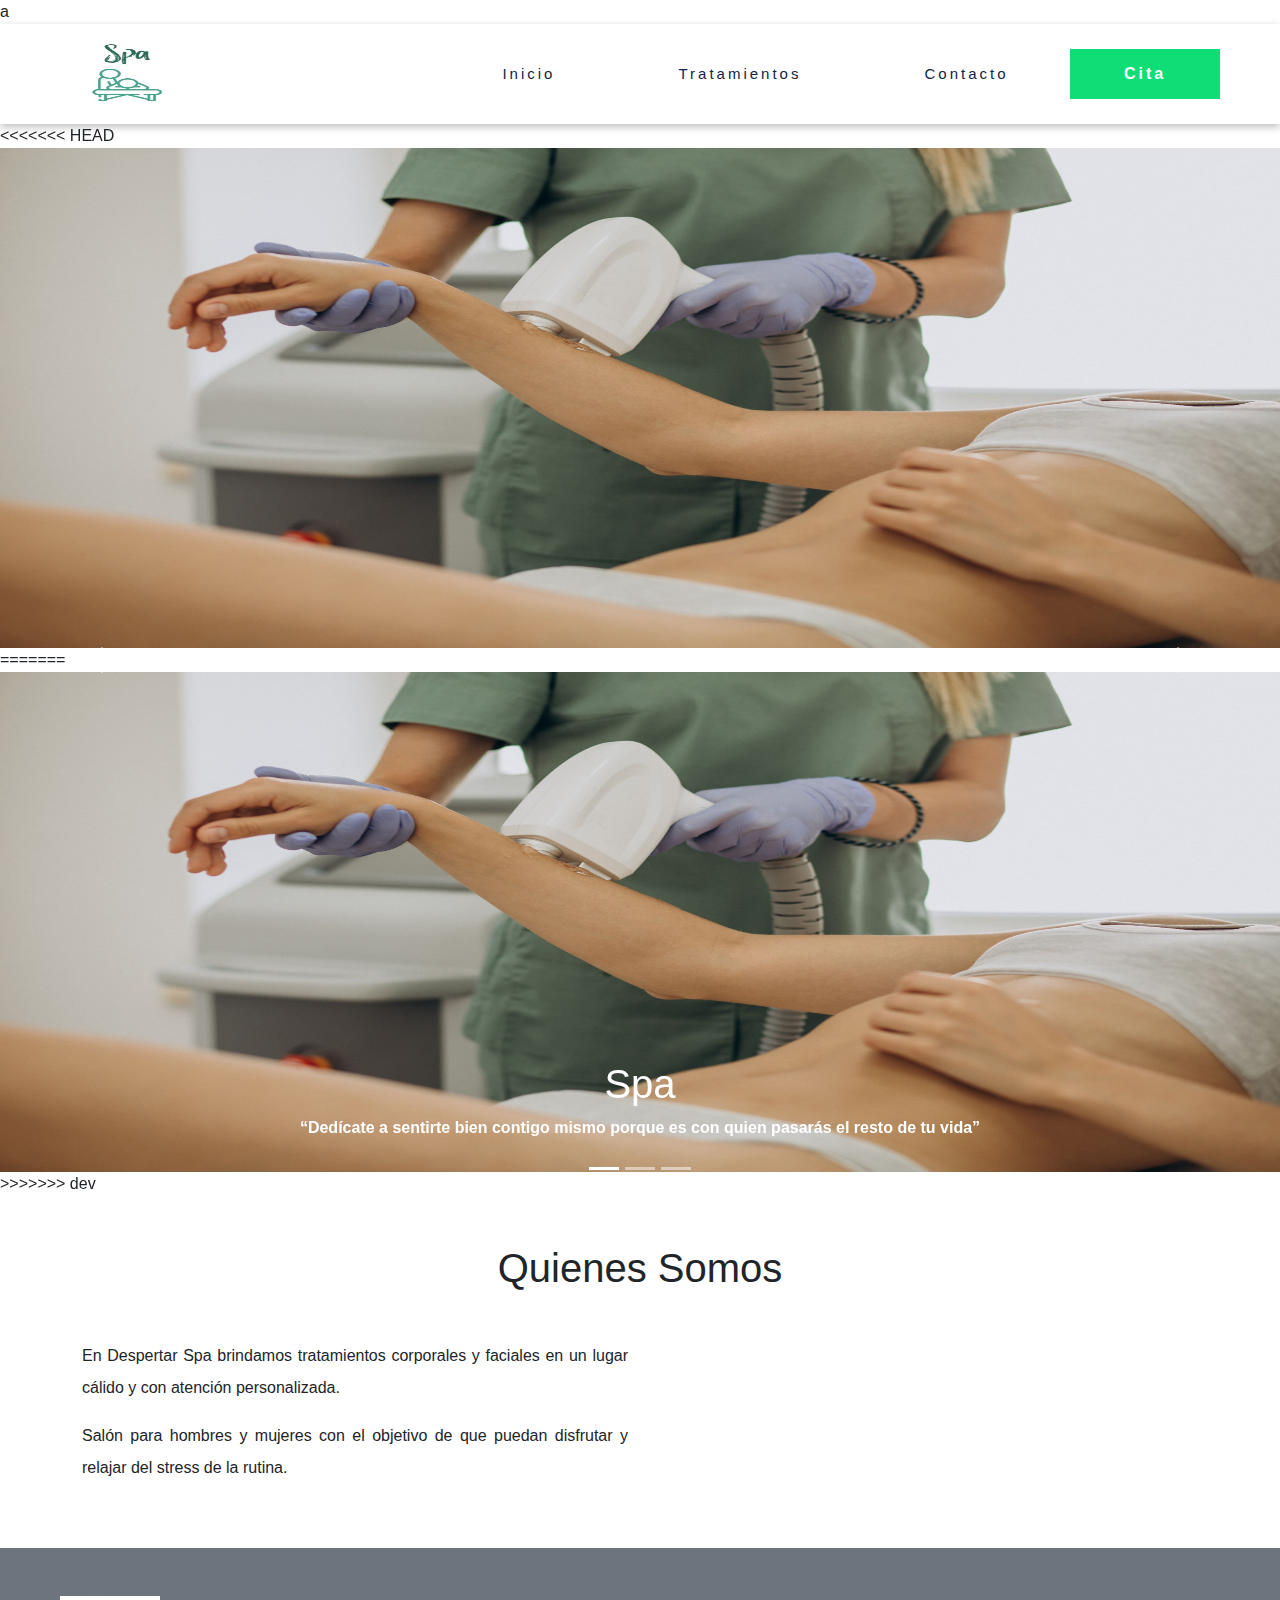
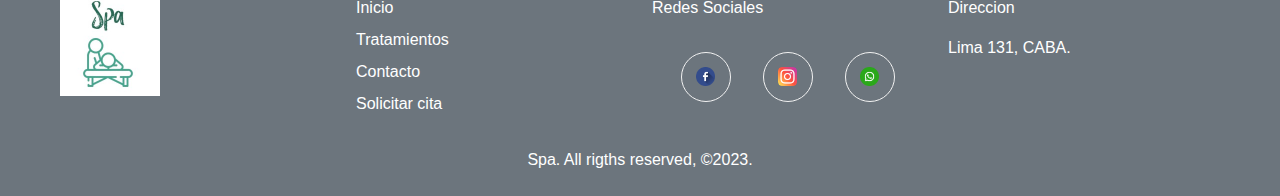
==== index.html @ 2da98159 "merge" ====
<!DOCTYPE html>
<html lang="en">
<head>
    <meta charset="UTF-8">
    <meta http-equiv="X-UA-Compatible" content="IE=edge">
    <meta name="viewport" content="width=device-width, initial-scale=1.0">
    <meta name="description" content="Spa. tratamientos corporales y faciales en un lugar cálido y con atención personalizada. Salón para hombres y mujeres">
    <meta name="keywords" content="spa, tratamientos, corporales, faciales, relajacion">a
    <title>Nuestro Spa | SPA</title>
    <link rel="stylesheet" href="https://cdn.jsdelivr.net/npm/bootstrap@5.3.0-alpha1/dist/css/bootstrap.min.css">
    <link rel="stylesheet" href="css/style.css">
    <link rel="stylesheet" href="fontawesome/css/all.css">
    <script src="https://cdn.jsdelivr.net/npm/bootstrap@5.3.0-alpha1/dist/js/bootstrap.bundle.min.js"></script>
</head>
<body>
    
    

    <header>

        <div class="container-fluid">

            <div class="navb-logo">
                <img src="./assets/logo.jpeg" alt="Logo">
            </div>

            <div class="navb-items d-none d-xl-flex">

                <div class="item">
                    <a href="index.html">Inicio</a>
                </div>

                <div class="item">
                    <a href="./pages/tratamientos.html">Tratamientos</a>
                </div>

                <div class="item">
                    <a href="./pages/contacto.html">Contacto</a>
                </div>

               

                <div class="item-button">
                    <a href="./pages/turno.html" type="button">Cita</a>
                </div>

                
            </div>

            <!-- Button trigger modal -->
            <div class="mobile-toggler d-lg-none">
                <a href="#" data-bs-toggle="modal" data-bs-target="#navbModal">
                    <i class="fa-solid fa-bars"></i>
                </a>
            </div>

            <!-- Modal -->
            <div class="modal fade" id="navbModal" tabindex="-1" aria-labelledby="exampleModalLabel"
                aria-hidden="true">
                <div class="modal-dialog">
                    <div class="modal-content">

                        <div class="modal-header">
                            <img src="./assets/logo.jpeg" alt="Logo">
                            <button type="button" class="btn-close" data-bs-dismiss="modal" aria-label="Close"><i class="fa-solid fa-xmark"></i></button>
                        </div>

                        <div class="modal-body">
                            
                            <div class="modal-line">
                                <i class="fa-solid fa-house"></i><a href="index.html">Inicio</a>
                            </div>

                            <div class="modal-line">
                                <i class="fa-solid fa-list"></i><a href="./pages/tratamientos.html">Tratamientos</a>
                            </div>

                            <div class="modal-line">
                                <i class="fa-regular fa-id-badge"></i><a href="./pages/contacto.html">Contacto</a>
                            </div>

                            <a href="./pages/turno.html" class="navb-button" type="button">Cita</a>
                        </div>
                    </div>
                </div>
            </div>

        </div>
    </header>

    <!-- slider -->
    <section class="carrusel">
        <div id="carouselExampleCaptions" class="carousel slide">
            <div class="carousel-indicators">
              <button type="button" data-bs-target="#carouselExampleCaptions" data-bs-slide-to="0" class="active" aria-current="true" aria-label="Slide 1"></button>
              <button type="button" data-bs-target="#carouselExampleCaptions" data-bs-slide-to="1" aria-label="Slide 2"></button>
              <button type="button" data-bs-target="#carouselExampleCaptions" data-bs-slide-to="2" aria-label="Slide 3"></button>
            </div>
            <div class="carousel-inner">
              <div class="carousel-item active">
<<<<<<< HEAD
                <img src="./assets/estetica.jpg" class="d-block w-100" alt="...">
=======
                <img src="/assets/estetica.jpg" class="d-block w-100" alt="Tramiento Corporal">
>>>>>>> dev
                <div class="carousel-caption d-none d-md-block">
                  <h1>Spa</h1>
                 <p><strong>“Dedícate a sentirte bien contigo mismo porque es con quien pasarás el resto de tu vida”</strong></p>
                </div>
              </div>
              <div class="carousel-item">
<<<<<<< HEAD
                <img src="./assets/facial.jpg" class="d-block w-100" alt="...">
=======
                <img src="/assets/facial.jpg" class="d-block w-100" alt="Tratamientos Faciales">
>>>>>>> dev
                <div class="carousel-caption d-none d-md-block">
                    <h1>Más que un centro de SPA</h1>
                  <p><strong>Es más que un centro de SPA, es una familia de profesionales dispuestas a generar un buen cambio en nuestros clientes. Realizamos:</strong></p>
                </div>
              </div>
              <div class="carousel-item">
<<<<<<< HEAD
                <img src="./assets/masaje.jpg" class="d-block w-100" alt="...">
=======
                <img src="/assets/masaje.jpg" class="d-block w-100" alt="Masajes">
>>>>>>> dev
                <div class="carousel-caption d-none d-md-block">
                    <h1>Encontrarse es descubrir</h1>
                  <p><strong>En Despertar Spa brindamos tratamientos corporales y faciales en un lugar cálido y con atención personalizada.

Salón para hombres y mujeres con el objetivo de que puedan disfrutar y relajar del stress de la rutina.</strong></p>
                </div>
              </div>
            </div>
            <button class="carousel-control-prev" type="button" data-bs-target="#carouselExampleCaptions" data-bs-slide="prev">
              <span class="carousel-control-prev-icon" aria-hidden="true"></span>
              <span class="visually-hidden">Previous</span>
            </button>
            <button class="carousel-control-next" type="button" data-bs-target="#carouselExampleCaptions" data-bs-slide="next">
              <span class="carousel-control-next-icon" aria-hidden="true"></span>
              <span class="visually-hidden">Next</span>
            </button>
          </div>
    </section>
    
    <section class="nosotros my-5">
            <h1 class="text-center my-5 ">Quienes Somos</h1>
            <div class="container">
                <div class="row">
                    <div class="col-6">
                        <p>
                            En Despertar Spa brindamos tratamientos corporales y faciales en un lugar cálido y con atención personalizada.
                        </p>
                        <p>
                            Salón para hombres y mujeres con el objetivo de que puedan disfrutar y relajar del stress de la rutina.                      
                        </p>
                        <p class="text-primary">
                        </p>
                    </div>
                    <div class="col-6">
                        <img src="./assets/spa.jpg" class="img-fluid" alt="">
                    </div>
                </div>
            </div>
    </section>

   <!--Footer-->
   <footer class="container-fluid">
        <div class="row p-5 pb-2 bg-secondary text-white ">
            <div class="col-xs-12 col-md-6 col-lg-3">
                <img src="./assets/logo.jpeg" alt="" class="logo">
            </div>

            <div class="col-xs-12 col-md-6 col-lg-3">
                
                <div class="mb-2">
                    <a href="index.html" class="link text-white text-decoration-none">Inicio</a>
                </div>
                <div class="mb-2">
                    <a href="./pages/tratamientos.html" class="link text-white text-decoration-none">Tratamientos</a>
                </div>
                <div class="mb-2">
                    <a href="./pages/contacto.html" class="link text-white text-decoration-none">Contacto</a>
                </div>
                <div class="mb-2">
                    <a href="./pages/turno.html" class="link text-white text-decoration-none">Solicitar cita</a>
                </div>
            </div>

            <div class="col-xs-12 col-md-6 col-lg-3">
                <p>Redes Sociales</p>
                <div class="redes-container">
                    <a href="" class="redes-icon"></a>
                    <a href="" class="redes-icon"></a>
                    <a href="" class="redes-icon"></a>
                </div>
            </div>

            <div class="col-xs-12 col-md-6 col-lg-3">
                <p>Direccion</p>
                <div class="mb-2">
                    <p>Lima 131, CABA.</p>
                </div>
            </div>

            <div class="col-xs-12 pt-4">
                <p class="text-white text-center">Spa. All rigths reserved, &copy;2023.</p>
            </div>
        </div>

       

    </footer>

<!--
   <footer class="footer">
        <div class="wrap-footer">
            <div class="text-element-footer element-footer">
                <h2>Spa</h2>
                <p>"Dedícate a sentirte bien contigo mismo porque es con quien pasarás el resto de tu vida”</p>
            </div>

            <div class="text-element-footer element-footer">
                <h2>Nuestros Tratamientos</h2>
                <ul>
                    <li>Tratamientos Corporales</li>
                    <li>Tratamientos Faciales</li>
                    <li>Masajes</li>
                </ul>
            </div>

            <div class="text-element-footer element-footer">
                <h2>Datos de Contacto</h2>
                <ul>
                    <li>Teléfono: 11 2552-9729</li>
                    <li>Dirección: Lima 131. 1° “A” Montserrat. C.A.B.A</li>
                    <li>Horarios de atención: Lunes a Viernes de 9 a 19hs Sabados de 10 a 15hs</li>
                </ul>
            </div>

            <div class="text-element-footer link-elements-footer element-footer">
                <h2>Mas informacion</h2>
                <ul>
                    <li><a href="index.html">Inicio</a></li>
                <li><a href="../pages/tratamientos.html">Nuestros Tratamientos</a></li>
                <li><a href="../pages/contacto.html">Contacto</a></li>
                <li><a href="../pages/turno.html">SOLICITAR TURNO</a></li>
    
                </ul>
            </div>
        </div>

        <div class="footer-creditos">
            <div class="copy-right">
                <p>Copyright © 2023 SPA.</p>
            </div>
        </div>
   </footer>
-->
</body>
</html>
---- css/style.css ----
/*Importar las fuentes de google fonts*/
@import url("https://fonts.googleapis.com/css2?family=IBM+Plex+Sans:wght@500&family=Open+Sans:wght@500&family=Roboto+Slab:wght@500&display=swap");
body {
  font-family: "Urbanist", sans-serif;
  overflow-x: hidden;
  /*Carrusel*/
  /*section nosotros*/
}
body a {
  text-decoration: none;
  color: currentColor;
}
body a:hover {
  color: currentColor;
}
body section img {
  height: 500px;
}
body .nosotros {
  text-align: justify;
  line-height: 2em;
}
body .nosotros img {
  height: 300px;
}

header {
  width: 100vw;
  height: 100px;
  background-color: #fff;
  box-shadow: 0px 3px 8px rgba(0, 0, 0, 0.25);
  display: flex;
  align-items: center;
  
}
/* modal */
header .container-fluid {
  width: 100%;
  padding: 0 60px;
  display: flex;
  align-items: center;
  justify-content: space-between;
}
header .navb-logo img {
  width: 140px;
  height: 66px;
}
header .navb-items {
  display: flex;
  align-items: center;
  justify-content: flex-end;
  letter-spacing: 3px;
}
header .navb-items .item {
  text-align: center;
  margin-inline: 15%;
  font-size: 15px;
  letter-spacing: 3px;
  color: #102447;
  padding: 5px 0;
  transition: all 0.1s ease;
  border-bottom: 0px solid #64d6f4;
  border-top: 0px solid #64d6f4;
  cursor: pointer;
}
header .navb-items .item:hover {
  border-bottom: 3px solid #0fdd76;
  border-top: 3px solid #0fdd76;
}
header .navb-items .item-button a {
  background-color: #0fdd76;
  width: 150px;
  height: 50px;
  display: flex;
  justify-content: center;
  align-items: center;
  font-size: 16px;
  font-weight: 600;
  color: #fff;
  transition: all 0.5s ease;
}
header .navb-items .item-button a:hover {
  background-color: #0fdd76;
}
header .mobile-toggler {
  font-size: 30px;
}
header .modal-dialog {
  margin: 0;
  width: 430px;
}
header .modal-dialog .modal-content {
  border-radius: 0;
  height: 100vh;
  overflow-y: scroll;
  background-color: #0fdd76;
}
header .modal-dialog .modal-content img {
  width: 140px;
  height: 66px;
  margin-top: 17.5px;
}
header .modal-dialog .modal-content .btn-close {
  background: transparent;
  opacity: 1;
}
header .modal-dialog .modal-content i {
  color: #fefefe;
  font-size: 30px;
}
header .modal-dialog .modal-content .modal-header {
  display: flex;
  justify-content: space-between;
  align-items: center;
  width: 88%;
  margin: 0 auto;
  padding-bottom: 16px;
  border-bottom: 2px solid #0fdd76;
}
header .modal-dialog .modal-content .modal-header img {
  width: 140px;
  height: 66px;
  margin-top: 17.5px;
}
header .modal-dialog .modal-content .modal-header .btn-close {
  background: transparent;
  opacity: 1;
}
header .modal-dialog .modal-content .modal-header i {
  color: #fefefe;
  font-size: 30px;
}
header .modal-dialog .modal-content .modal-body {
  width: 88%;
  margin: 0 auto;
  padding: 75px 0 0 0;
  flex: unset;
}
header .modal-dialog .modal-content .modal-body .modal-line {
  width: 100%;
  display: flex;
  align-items: center;
  justify-content: flex-start;
  padding: 7px 0;
  margin-bottom: 50px;
  cursor: pointer;
  transition: all 0.5s ease;
  color: #0fdd76;
  border-bottom: 1px solid #0fdd76;
}
header .modal-dialog .modal-content .modal-body .modal-line:hover {
  color: #fefefe;
  border-bottom: 1px solid #d81d1d;
}
header .modal-dialog .modal-content .modal-body .modal-line a {
  font-size: 17px;
  font-weight: 500;
  letter-spacing: 2.5px;
  color: #000;
}
header .modal-dialog .modal-content .modal-body .modal-line i {
  color: currentColor;
  font-size: 30px;
  width: 35px;
  margin-right: 15px;
  padding: 0 0 3px 3px;
}
header .modal-dialog .modal-content .modal-body .navb-button {
  width: 100%;
  height: 47px;
  background-color: #274d8a;
  display: flex;
  justify-content: center;
  align-items: center;
  font-size: 20px;
  font-weight: 700;
  color: #5edf13;
  letter-spacing: 2px;
  transition: all 0.5s ease;
}
header .modal-dialog .modal-content .modal-body .navb-button:hover {
  background-color: #274d8a;
  color: #fefefe;
}

/*Tratamientos*/
.galeria .container .card .img-Container {
  position: relative;
}
.galeria .container .card .image {
  transition: 0.5s ease;
  backface-visibility: hidden;
}
.galeria .container .card .overlay {
  transition: 0.5s ease;
  opacity: 0;
  position: absolute;
  top: 50%;
  left: 50%;
  transform: translate(-50%, -50%);
}
.galeria .container .card .img-container:hover .image {
  opacity: 0.2;
}
.galeria .container .card .img-container:hover .overlay {
  opacity: 1;
}

/*Contacto*/
main .section {
  max-width: 1200px;
  margin: 3rem auto;
  padding: 1rem;
}
main .section .hero-page {
  background: linear-gradient(to bottom, rgba(0, 0, 0, 0.5), rgba(0, 0, 0, 0.5)), url(/assets/belleza-spa.jpg) center;
  background-size: cover;
  height: 200px;
  margin-top: 50px;
  display: flex;
  justify-content: center;
  align-items: center;
}
main .section .hero-page .wrap-hero-page {
  color: #fff;
  padding: 1rem;
}
main .section .wrap-two-columna {
  display: grid;
  grid-template-columns: 1fr 1fr;
  column-gap: 4rem;
}
main .section .wrap-two-columna .formulario {
  display: flex;
  flex-flow: column;
}
main .section .wrap-two-columna .formulario input {
  margin: 0.5rem 0;
  padding: 0.5rem 0.2rem;
}
main .section .wrap-two-columna .formulario textarea {
  margin: 0.5rem 0;
  padding: 0.5rem 0.2rem;
}
main .section .wrap-two-columna .formulario button {
  width: fit-content;
  border: none;
  padding: 0.5rem 6rem;
  background-color: #4ad295;
  color: #fff;
  font-size: 1.1rem;
}
main .section .wrap-two-columna .columna-half ul {
  padding: 0;
}
main .section .wrap-two-columna .columna-half li {
  list-style: none;
}

/*pagina solicitar turno*/
.body {
  display: flex;
  justify-content: center;
  align-items: center;
  background: url(img/spa.jpg);
  background-size: cover;
}
.body .container-turno {
  width: 100%;
  max-width: 650px;
  background: rgba(0, 0, 0, 0.5);
  padding: 28px;
  margin: 0 28px;
  border-radius: 10px;
  box-shadow: inset -2px 2px 2px #fff;
}
.body .container-turno form .main-informacion {
  display: flex;
  flex-wrap: wrap;
  justify-content: space-between;
  padding: 20px 0;
}
.body .container-turno form .main-informacion .input {
  display: flex;
  flex-wrap: wrap;
  width: 50%;
  padding-bottom: 15px;
}
.body .container-turno form .main-informacion .input:nth-child(2n) {
  justify-content: end;
}
.body .container-turno form .main-informacion .input label {
  width: 95%;
  color: #fff;
  font-size: 20px;
  font-weight: 400;
  margin: 5px 0;
}
.body .container-turno form .main-informacion .input input {
  height: 40px;
  width: 95%;
  border-radius: 7px;
  outline: none;
  border: 1px solid grey;
  padding: 0 10px;
}
.body .container-turno form .main-informacion .input select {
  height: 40px;
  width: 95%;
  border-radius: 7px;
  outline: none;
  border: 1px solid grey;
  padding: 0 10px;
}
.body .container-turno form .main-informacion .input textarea {
  height: 40px;
  width: 95%;
  border-radius: 7px;
  outline: none;
  border: 1px solid grey;
  padding: 0 10px;
}
.body .container-turno form .form-btn-submit {
  margin-top: 10px;
}
.body .container-turno form .form-btn-submit input {
  cursor: pointer;
  display: flex;
  width: 100%;
  margin-top: 10px;
  font-size: 20px;
  padding: 10px;
  border: none;
  border-radius: 3px;
  color: rgb(209, 209, 209);
  background: #4ad295;
  justify-content: center;
}
.body .container-turno form .form-btn-submit input:hover {
  background: rgba(56, 204, 93, 0.7);
  color: rgb(255, 255, 255);
}

/*Footer*/
.container-fluid .logo {
  height: 100px;
  margin-bottom: 1rem;
}
.container-fluid .link:hover {
  background-color: #64d6f4;
}
.container-fluid .redes-container {
  display: flex;
  justify-content: center;
  align-items: center;
  flex-wrap: wrap;
}
.container-fluid .redes-container .redes-icon {
  height: 50px;
  width: 50px;
  border-radius: 50px;
  border: 1px solid #f2f2f2;
  background-image: url(../assets/facebook.png);
  background-position: center;
  background-size: 40%;
  background-repeat: no-repeat;
  margin: 1rem;
}
.container-fluid .redes-container .redes-icon:hover {
  background-color: #64d6f4;
}
.container-fluid .redes-container .redes-icon:nth-of-type(2) {
  background-image: url(../assets/instagram.png);
}
.container-fluid .redes-container .redes-icon:nth-of-type(3) {
  background-image: url(../assets/whatsapp.png);
}

/*media queris*/
/*header*/
@media (max-width: 992px) {
  header .container-fluid {
    padding: 0 5%;
  }
}
@media (max-width: 450px) {
  .modal-dialog {
    width: 82%;
  }
}
/*pagina contacto responsiva*/
@media (max-width: 640px) {
  .wrap-two-columna {
    grid-template-columns: 1fr;
  }
}
/*codigo para formulario de turno responsivo*/
@media (max-width: 600px) {
  .container-turno {
    min-width: 280px;
  }
  .input {
    margin-bottom: 15px;
    width: 100%;
  }
  .input:nth-child(2n) {
    justify-content: space-between;
  }
  .main-informacion {
    max-height: 380px;
    overflow: auto;
  }
  .main-informacion::-webkit-scrollbar {
    width: 0;
  }
}

/*# sourceMappingURL=style.css.map */
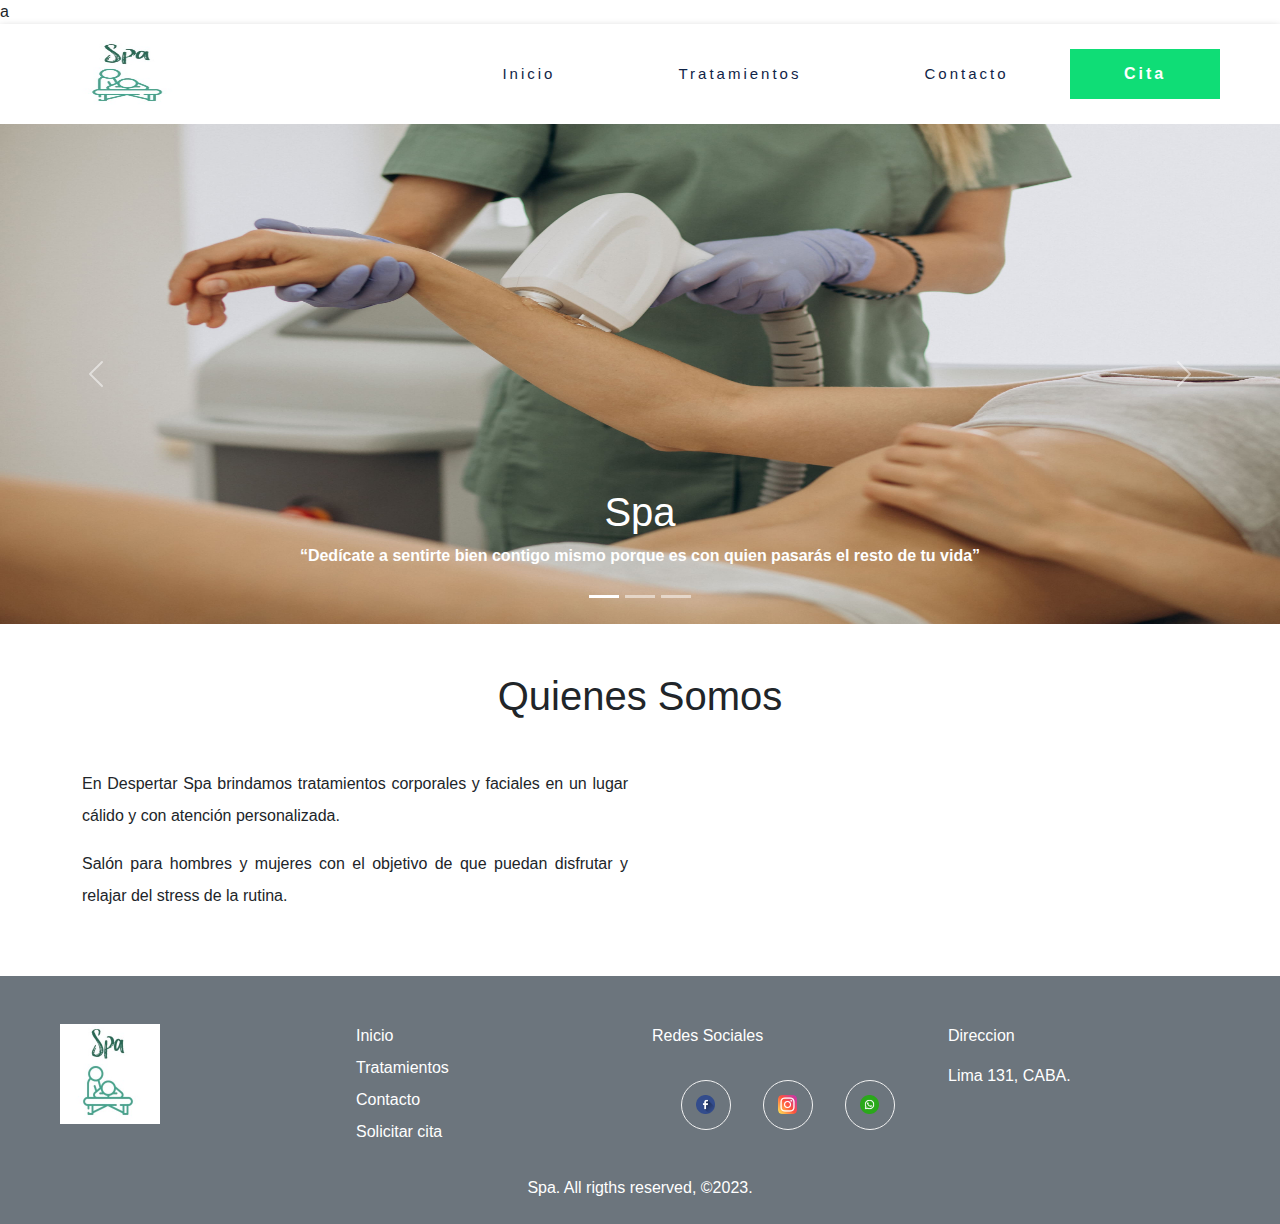
==== commit 164867da: "merge" ====
--- a/index.html
+++ b/index.html
@@ -98,33 +98,21 @@
             </div>
             <div class="carousel-inner">
               <div class="carousel-item active">
-<<<<<<< HEAD
-                <img src="./assets/estetica.jpg" class="d-block w-100" alt="...">
-=======
                 <img src="/assets/estetica.jpg" class="d-block w-100" alt="Tramiento Corporal">
->>>>>>> dev
                 <div class="carousel-caption d-none d-md-block">
                   <h1>Spa</h1>
                  <p><strong>“Dedícate a sentirte bien contigo mismo porque es con quien pasarás el resto de tu vida”</strong></p>
                 </div>
               </div>
               <div class="carousel-item">
-<<<<<<< HEAD
-                <img src="./assets/facial.jpg" class="d-block w-100" alt="...">
-=======
                 <img src="/assets/facial.jpg" class="d-block w-100" alt="Tratamientos Faciales">
->>>>>>> dev
                 <div class="carousel-caption d-none d-md-block">
                     <h1>Más que un centro de SPA</h1>
                   <p><strong>Es más que un centro de SPA, es una familia de profesionales dispuestas a generar un buen cambio en nuestros clientes. Realizamos:</strong></p>
                 </div>
               </div>
               <div class="carousel-item">
-<<<<<<< HEAD
-                <img src="./assets/masaje.jpg" class="d-block w-100" alt="...">
-=======
                 <img src="/assets/masaje.jpg" class="d-block w-100" alt="Masajes">
->>>>>>> dev
                 <div class="carousel-caption d-none d-md-block">
                     <h1>Encontrarse es descubrir</h1>
                   <p><strong>En Despertar Spa brindamos tratamientos corporales y faciales en un lugar cálido y con atención personalizada.
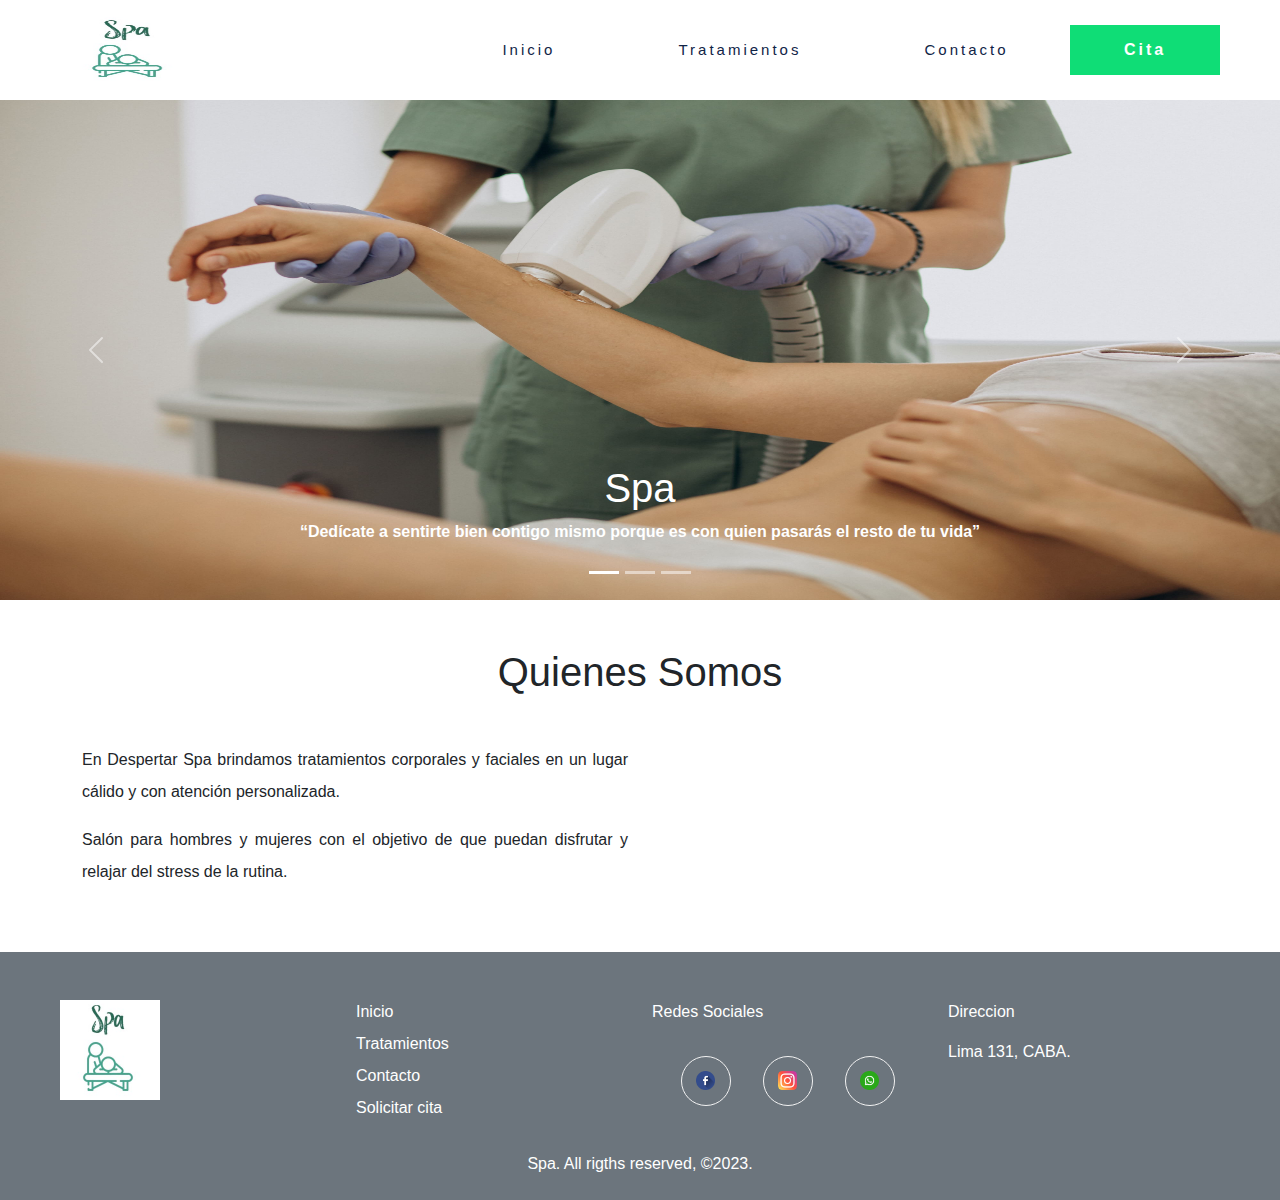
==== commit 2617e8d4: "modificacion" ====
--- a/index.html
+++ b/index.html
@@ -5,7 +5,7 @@
     <meta http-equiv="X-UA-Compatible" content="IE=edge">
     <meta name="viewport" content="width=device-width, initial-scale=1.0">
     <meta name="description" content="Spa. tratamientos corporales y faciales en un lugar cálido y con atención personalizada. Salón para hombres y mujeres">
-    <meta name="keywords" content="spa, tratamientos, corporales, faciales, relajacion">a
+    <meta name="keywords" content="spa, tratamientos, corporales, faciales, relajacion">
     <title>Nuestro Spa | SPA</title>
     <link rel="stylesheet" href="https://cdn.jsdelivr.net/npm/bootstrap@5.3.0-alpha1/dist/css/bootstrap.min.css">
     <link rel="stylesheet" href="css/style.css">
@@ -98,7 +98,7 @@
             </div>
             <div class="carousel-inner">
               <div class="carousel-item active">
-                <img src="/assets/estetica.jpg" class="d-block w-100" alt="Tramiento Corporal">
+                <img src="/assets/estetica.jpg" class="d-block w-100" alt="">
                 <div class="carousel-caption d-none d-md-block">
                   <h1>Spa</h1>
                  <p><strong>“Dedícate a sentirte bien contigo mismo porque es con quien pasarás el resto de tu vida”</strong></p>
